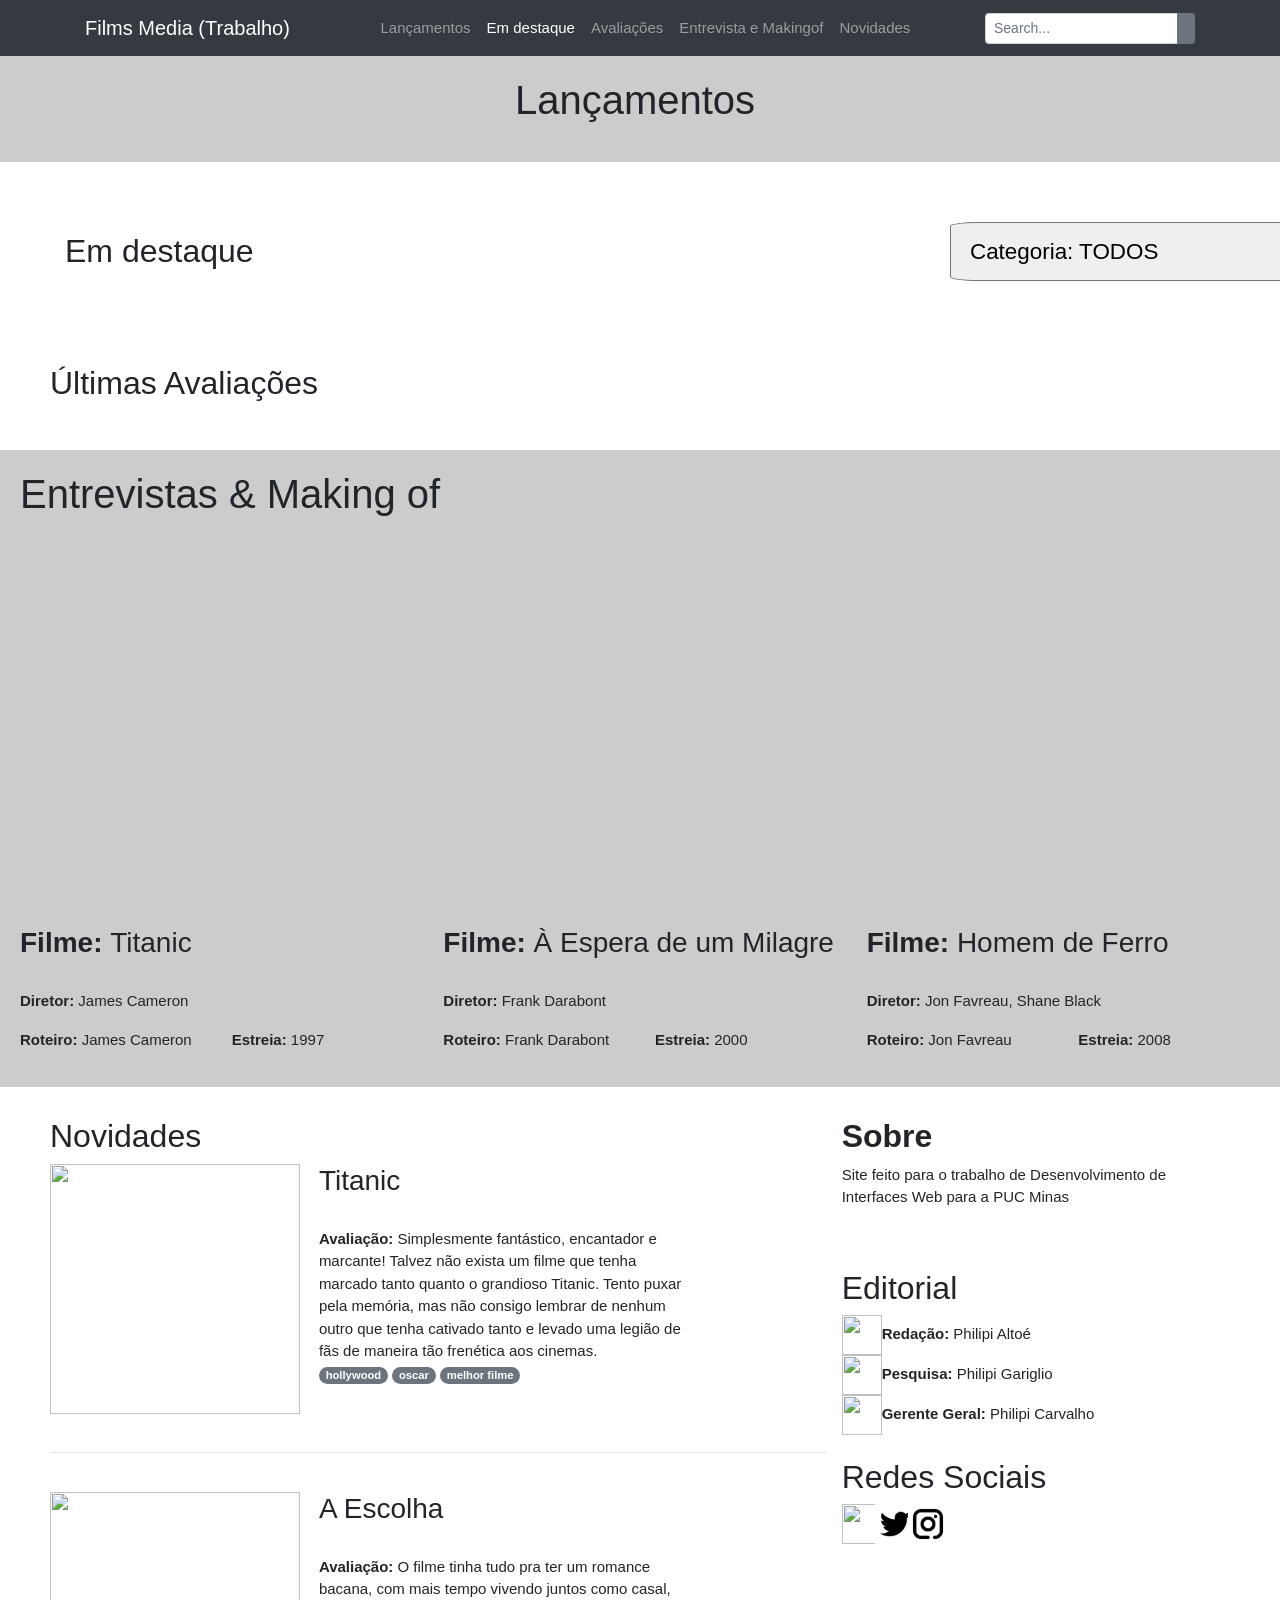
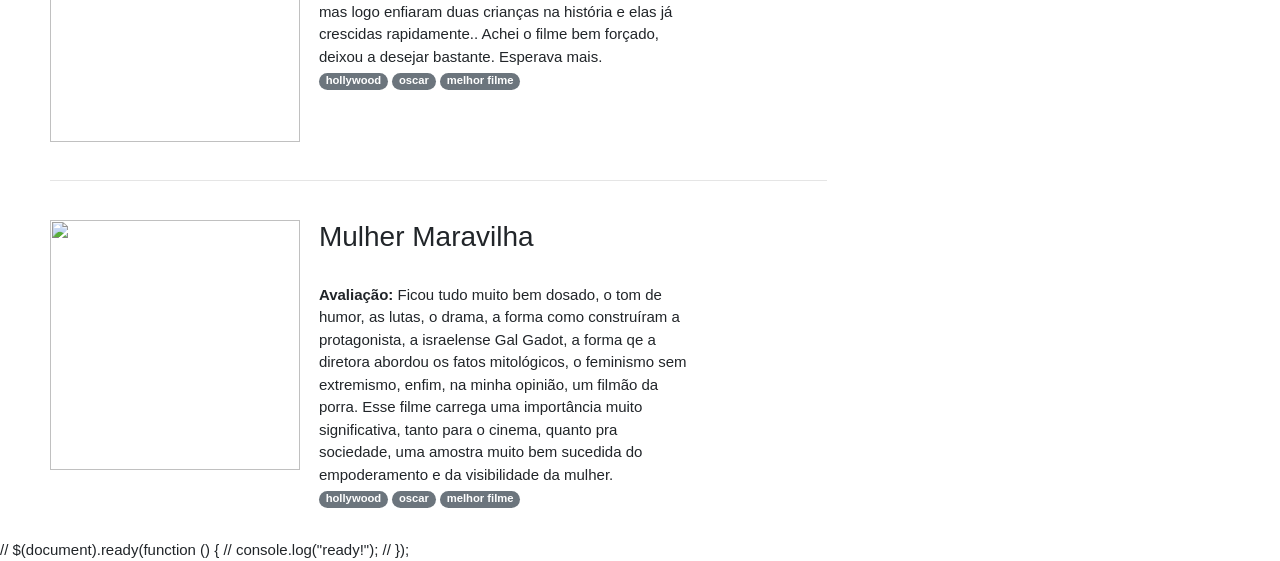
==== home.html @ abcd7709 "commit 2" ====
<html>

<head>
    <meta charset="UTF-8">
    <meta name="viewport" content="width=device-width, initial-scale=1, shrink-to-fit=no">
    <link rel="stylesheet" href="https://stackpath.bootstrapcdn.com/bootstrap/4.5.2/css/bootstrap.min.css"
        integrity="sha384-JcKb8q3iqJ61gNV9KGb8thSsNjpSL0n8PARn9HuZOnIxN0hoP+VmmDGMN5t9UJ0Z" crossorigin="anonymous">
    <link rel="stylesheet" href="Styles/Style.css">
    <title>Trabalho Prático</title>
    <!-- <script src="https://ajax.googleapis.com/ajax/libs/jquery/3.5.1/jquery.min.js"></script> -->
    <script type="text/javascript" src="/Scripts/lancamentos.js"></script>
    <script type="text/javascript" src="/Scripts/destaques.js"></script>
</head>

<body>
    <!-- Navegação -->
    <nav class="navbar navbar-expand-md navbar-dark bg-dark">
        <div class="container">
            <a class="navbar-brand" href="index.html">Films Media (Trabalho)</a>
            <button class="navbar-toggler" type="button" data-toggle="collapse" data-target="#navbarsExampleDefault"
                aria-controls="navbarsExampleDefault" aria-expanded="false" aria-label="Toggle navigation">
                <span class="navbar-toggler-icon"></span>
            </button>

            <div class="collapse navbar-collapse justify-content-end" id="navbarsExampleDefault">
                <ul class="navbar-nav m-auto">
                    <li class="nav-item">
                        <a class="nav-link" href="index.html">Lançamentos</a>
                    </li>
                    <li class="nav-item active">
                        <a class="nav-link" href="category.html">Em destaque<span class="sr-only">(current)</span></a>
                    </li>
                    <li class="nav-item">
                        <a class="nav-link" href="product.html">Avaliações</a>
                    </li>
                    <li class="nav-item">
                        <a class="nav-link" href="cart.html">Entrevista e Makingof</a>
                    </li>
                    <li class="nav-item">
                        <a class="nav-link" href="contact.html">Novidades</a>
                    </li>
                </ul>

                <form class="form-inline my-2 my-lg-0">
                    <div class="input-group input-group-sm">
                        <input type="text" class="form-control" aria-label="Small"
                            aria-describedby="inputGroup-sizing-sm" placeholder="Search...">
                        <div class="input-group-append">
                            <button type="button" class="btn btn-secondary btn-number">
                                <i class="fa fa-search"></i>
                            </button>
                        </div>
                    </div>
                </form>
            </div>
        </div>
    </nav>

    <!-- Coursel de Lancamento -->
    <section class="lancamento container-fluid">
        <h1>Lançamentos</h1>
        <div class="carousel slide" id="carousel1_indicator" data-ride="carousel">
            <!-- <ol class="carousel-indicators">
                <li data-target="#carousel1_indicator" data-slide-to="0" class="active"></li>
                <li data-target="#carousel1_indicator" data-slide-to="1"></li>
                <li data-target="#carousel1_indicator" data-slide-to="2"></li>
            </ol> -->
            <div id="lancamentos-js" class="carousel-inner">
                <script>ListarLancamentos()</script>
                <!-- <a class="carousel-control-prev" href="#carousel1_indicator" role="button" data-slide="prev">
                    <span class="carousel-control-prev-icon" aria-hidden="true"></span>
                    <span class="sr-only">Previous</span>
                  </a>
                  <a class="carousel-control-next" href="#carousel1_indicator" role="button" data-slide="next">
                    <span class="carousel-control-next-icon" aria-hidden="true"></span>
                    <span class="sr-only">Next</span>
                  </a> -->
            </div>
        </div>
    </section>

    <main>
        <!-- Destaques -->
        <section class="destaque container-fluid">
            <div class="row">
                <div class="col-md-9">
                    <h2>Em destaque</h2>
                </div>
                <div class="col-md-3">
                    <h2>
                        <select name="categoria" id="categoria">
                            <option autofocus value="default">Categoria: TODOS</option>
                            <option value="Aventura">Aventura</option>
                            <option value="Romance">Romance</option>
                            <option value="Comedia">Comedia</option>
                        </select>
                    </h2>
                </div>
            </div>
            <div id="destaques-js" class="filmes-destaque row">
                <script>ListarDestaques();</script>
            </div>
        </section>
        <br>
        <br>
        <section class="avaliacao">
            <h2>Últimas Avaliações</h2>
            <div id="avaliacaoes-js" class="row">
                <!-- ListarDestaques tbm preenche aqui -->
            </div>
        </section>
    </main>

    <section class="entrevista container-fluid">
        <h1>Entrevistas & Making of</h1>
        <div class="row">
            <div class="col-md-4">
                <iframe src="https://www.youtube.com/embed/ra3eGAujZfc" frameborder="0"
                    allow="accelerometer; autoplay; clipboard-write; encrypted-media; gyroscope; picture-in-picture"
                    allowfullscreen></iframe>
                <h3><b>Filme: </b>Titanic</h3>
                <br>
                <p><b>Diretor: </b>James Cameron</p>
                <div class="row">
                    <div class="col-md-6">
                        <p><b>Roteiro: </b>James Cameron</p>
                    </div>
                    <div class="col-md-4">
                        <p><b>Estreia: </b>1997</p>
                    </div>
                </div>
            </div>
            <div class="col-md-4">
                <iframe src="https://www.youtube.com/embed/_v6gjCum-LI" frameborder="0"
                    allow="accelerometer; autoplay; clipboard-write; encrypted-media; gyroscope; picture-in-picture"
                    allowfullscreen></iframe>
                <h3><b>Filme: </b>À Espera de um Milagre</h3>
                <br>
                <p><b>Diretor: </b>Frank Darabont</p>
                <div class="row">
                    <div class="col-md-6">
                        <p><b>Roteiro: </b>Frank Darabont</p>
                    </div>
                    <div class="col-md-4">
                        <p><b>Estreia: </b>2000</p>
                    </div>
                </div>
            </div>
            <div class="col-md-4">
                <iframe src="https://www.youtube.com/embed/AQhplTZBoUQ" frameborder="0"
                    allow="accelerometer; autoplay; clipboard-write; encrypted-media; gyroscope; picture-in-picture"
                    allowfullscreen></iframe>
                <h3><b>Filme: </b>Homem de Ferro</h3>
                <br>
                <p><b>Diretor: </b>Jon Favreau, Shane Black</p>
                <div class="row">
                    <div class="col-md-6">
                        <p><b>Roteiro: </b>Jon Favreau</p>
                    </div>
                    <div class="col-md-4">
                        <p><b>Estreia: </b>2008</p>
                    </div>
                </div>
            </div>
        </div>
    </section>

    <div class="nov-so-edi container-fluid">
        <div class="row">
            <section class="novidades col-md-8">
                <h2>Novidades</h2>
                <div class="row">
                    <div class="col-md-4">
                        <img
                            src="https://upload.wikimedia.org/wikipedia/en/1/19/Titanic_%28Official_Film_Poster%29.png" />
                    </div>
                    <div class="col-md-6">
                        <h3>Titanic</h3><br>
                        <b>Avaliação: </b> Simplesmente fantástico, encantador e marcante! Talvez não exista um filme
                        que tenha marcado tanto quanto o grandioso Titanic. Tento puxar pela memória, mas não consigo
                        lembrar de nenhum outro que tenha cativado tanto e levado uma legião de fãs de maneira tão
                        frenética aos cinemas.
                        <br>
                        <span class="badge badge-pill badge-secondary">hollywood</span>
                        <span class="badge badge-pill badge-secondary">oscar</span>
                        <span class="badge badge-pill badge-secondary">melhor filme</span>
                    </div>
                </div>
                <br>
                <hr><br>
                <div class="row">
                    <div class="col-md-4">
                        <img src="https://br.web.img3.acsta.net/pictures/15/12/22/14/50/434620.jpg" />
                    </div>
                    <div class="col-md-6">
                        <h3>A Escolha</h3><br>
                        <b>Avaliação: </b> O filme tinha tudo pra ter um romance bacana, com mais tempo vivendo juntos
                        como casal, mas logo enfiaram duas crianças na história e elas já crescidas rapidamente.. Achei
                        o filme bem forçado, deixou a desejar bastante. Esperava mais.
                        <br>
                        <span class="badge badge-pill badge-secondary">hollywood</span>
                        <span class="badge badge-pill badge-secondary">oscar</span>
                        <span class="badge badge-pill badge-secondary">melhor filme</span>
                    </div>
                </div>
                <br>
                <hr><br>
                <div class="row">
                    <div class="col-md-4">
                        <img src="https://i.pinimg.com/originals/2c/33/5b/2c335b8d036747c4e0101c4b8266452b.jpg" />
                    </div>
                    <div class="col-md-6">
                        <h3>Mulher Maravilha</h3><br>
                        <b>Avaliação: </b>Ficou tudo muito bem dosado, o tom de humor, as lutas, o drama, a forma como
                        construíram a protagonista, a israelense Gal Gadot, a forma qe a diretora abordou os fatos
                        mitológicos, o feminismo sem extremismo, enfim, na minha opinião, um filmão da porra. Esse filme
                        carrega uma importância muito significativa, tanto para o cinema, quanto pra sociedade, uma
                        amostra muito bem sucedida do empoderamento e da visibilidade da mulher.
                        <br>
                        <span class="badge badge-pill badge-secondary">hollywood</span>
                        <span class="badge badge-pill badge-secondary">oscar</span>
                        <span class="badge badge-pill badge-secondary">melhor filme</span>
                    </div>
                </div>
            </section>
            <div class="direita col-md-4">
                <section class="sobre">
                    <h2><b>Sobre</b></h2>
                    Site feito para o trabalho de Desenvolvimento de Interfaces Web para a PUC Minas
                </section>
                <section class="editorial">
                    <h2>Editorial</h2>
                    <img src="https://cdn.icon-icons.com/icons2/1674/PNG/512/person_110935.png"><b>Redação: </b>Philipi Altoé<br>
                    <img src="https://cdn.icon-icons.com/icons2/1674/PNG/512/person_110935.png"><b>Pesquisa: </b>Philipi Gariglio<br>
                    <img src="https://cdn.icon-icons.com/icons2/1674/PNG/512/person_110935.png"><b>Gerente Geral:
                    </b>Philipi Carvalho<br>
                    <br>
                    <h2>Redes Sociais</h2>
                    <div class="row">
                        <div class="col-md-1">
                            <img src="https://img.icons8.com/ios/452/facebook-new.png">
                        </div>
                        <div class="col-md-1">
                            <img
                                src="[data-uri]">
                        </div>
                        <div class="col-md-1">
                            <img
                                src="[data-uri]">
                        </div>
                    </div>
                </section>
            </div>
        </div>
    </div>


    <!--OptionalJavaScript-->
    <!--jQueryfirst, thenPopper.js, thenBootstrapJS -->
    // $(document).ready(function () {
    // console.log("ready!");
    // });
    </script>


    <script src="js/addons/rating.js "></script>
    <script src="https://code.jquery.com/jquery-3.5.1.slim.min.js "
        integrity="sha384-DfXdz2htPH0lsSSs5nCTpuj/zy4C+OGpamoFVy38MVBnE+IbbVYUew+OrCXaRkfj "
        crossorigin="anonymous "></script>
    <script src="https://cdn.jsdelivr.net/npm/popper.js@1.16.1/dist/umd/popper.min.js "
        integrity="sha384-9/reFTGAW83EW2RDu2S0VKaIzap3H66lZH81PoYlFhbGU+6BZp6G7niu735Sk7lN "
        crossorigin="anonymous "></script>
    <script src="https://stackpath.bootstrapcdn.com/bootstrap/4.5.2/js/bootstrap.min.js "
        integrity="sha384-B4gt1jrGC7Jh4AgTPSdUtOBvfO8shuf57BaghqFfPlYxofvL8/KUEfYiJOMMV+rV "
        crossorigin="anonymous "></script>
</body>

</html>
---- Styles/Style.css ----
body {
    font-size: 15px;
}

.carousel-item {
    height: 500px;
    background-size: cover;
}

.sinopse {
    padding-top: 20px;
    padding-left: 25px;
    text-align: left;
}

main {
    padding: 20px 20px 20px;
}

.video {
    margin: 20px;
    height: 450px;
    width: 900px;
}

.lancamento {
    background: #ccc;
    padding-right: 25px;
    margin-bottom: 30px;
}

.lancamento h1 {
    padding-top: 20px;
    padding-bottom: 30px;
    text-align: center;
}

.img-card img {
    height: 400px;
}

.img-card {
    text-align: center;
}

.destaque .row:first-child {
    padding: 10px 30px 20px;
    align-items: center;
}

#categoria {
    border-radius: 7%;
    padding: 15px;
    font-size: 0.7em;
    width: 400px;
}

.avaliacao {
    padding: 10px 30px 20px;
    align-items: center;
}

.avaliacao .row img {
    width: 70px;
    height: 70px;
    border-radius: 50%;
}

.entrevista {
    background: #ccc;
    padding: 20px 20px;
}

.entrevista iframe {
    height: 400px;
    width: 500px;
}

.nov-so-edi {
    padding: 30px 50px;
}

.novidades {
    margin-right: -20px;
}

.novidades img {
    height: 250px;
    width: 250px;
}

.direita {
    padding-left: 20px;
}

.editorial {
    padding-top: 60px;
}

.editorial img {
    width: 40px;
    height: 40px;
}
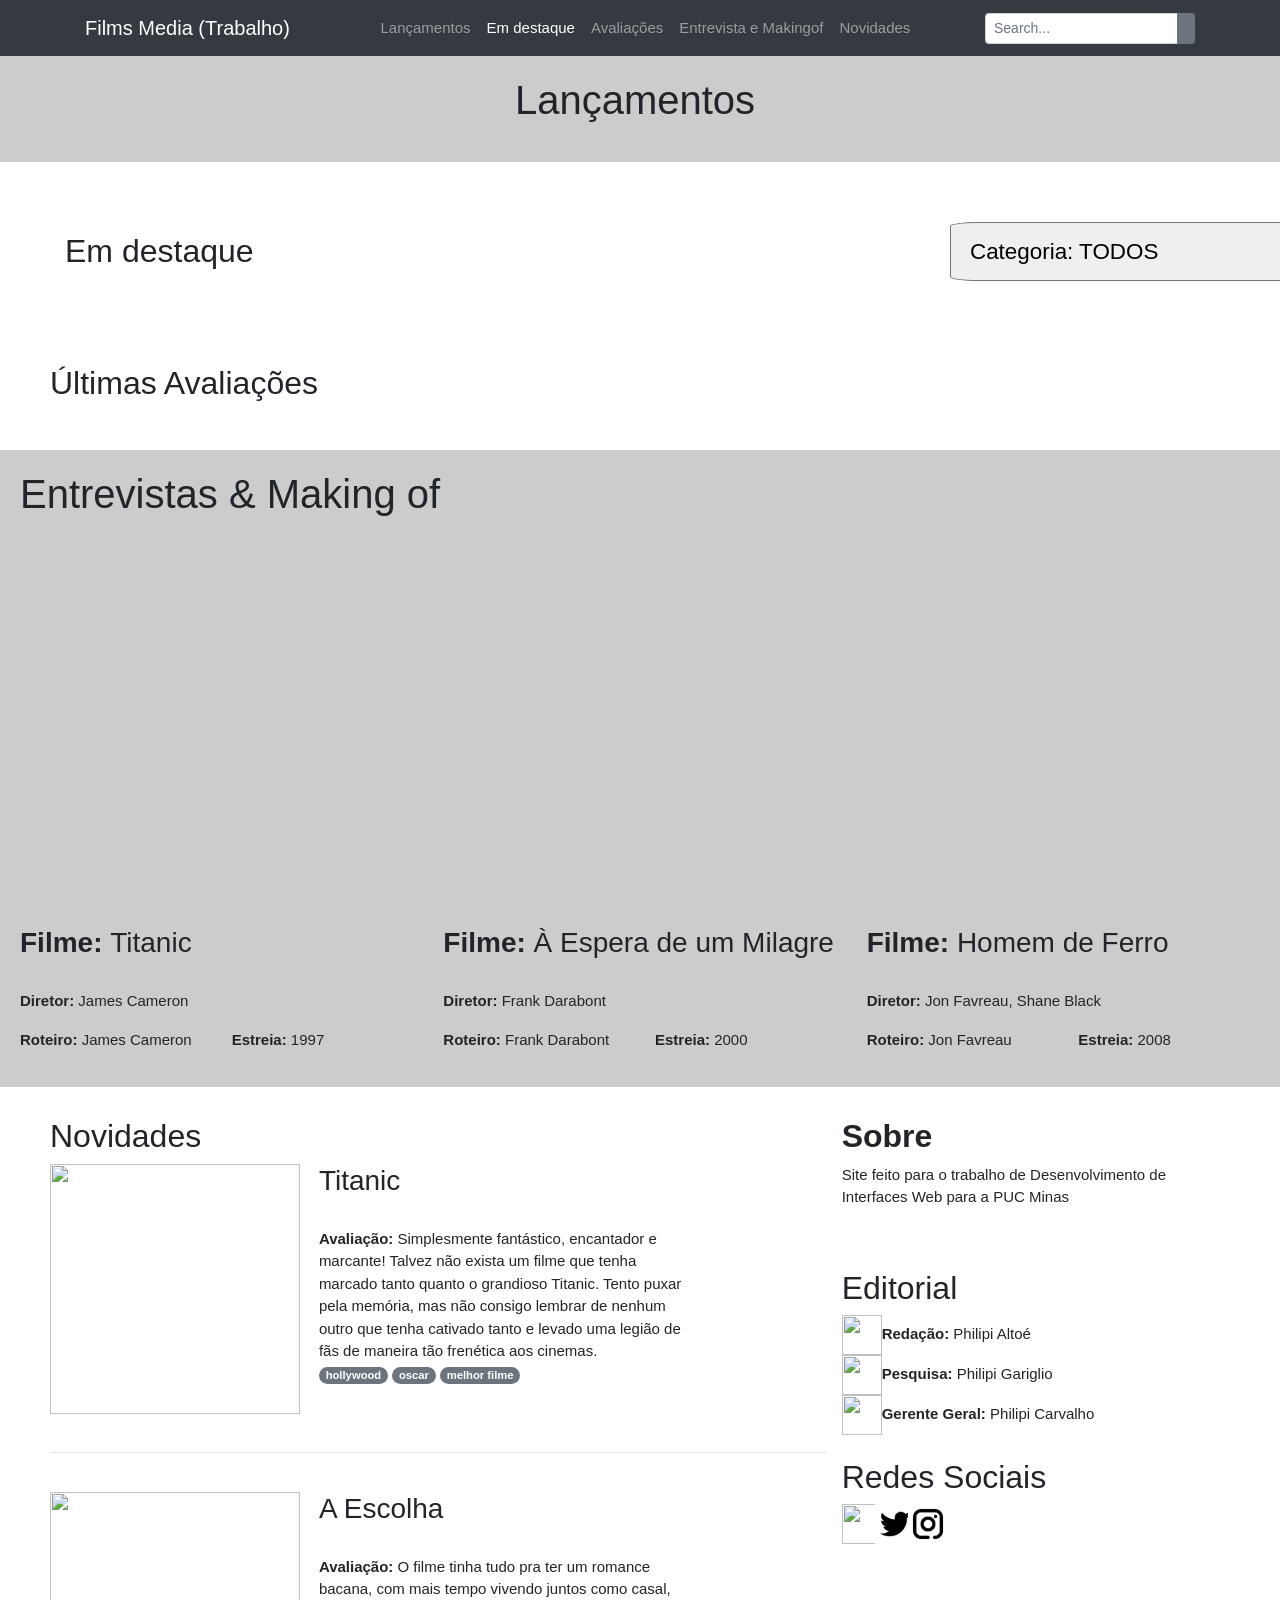
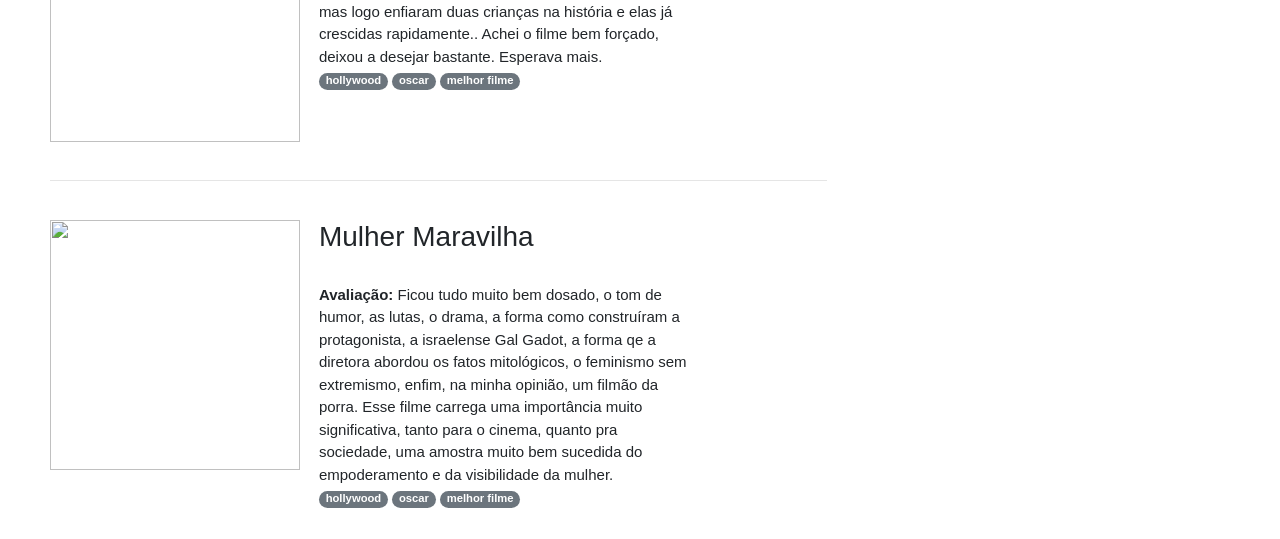
==== commit a774d0fa: "hf" ====
--- a/home.html
+++ b/home.html
@@ -7,7 +7,6 @@
         integrity="sha384-JcKb8q3iqJ61gNV9KGb8thSsNjpSL0n8PARn9HuZOnIxN0hoP+VmmDGMN5t9UJ0Z" crossorigin="anonymous">
     <link rel="stylesheet" href="Styles/Style.css">
     <title>Trabalho Prático</title>
-    <!-- <script src="https://ajax.googleapis.com/ajax/libs/jquery/3.5.1/jquery.min.js"></script> -->
     <script type="text/javascript" src="/Scripts/lancamentos.js"></script>
     <script type="text/javascript" src="/Scripts/destaques.js"></script>
 </head>
@@ -60,21 +59,8 @@
     <section class="lancamento container-fluid">
         <h1>Lançamentos</h1>
         <div class="carousel slide" id="carousel1_indicator" data-ride="carousel">
-            <!-- <ol class="carousel-indicators">
-                <li data-target="#carousel1_indicator" data-slide-to="0" class="active"></li>
-                <li data-target="#carousel1_indicator" data-slide-to="1"></li>
-                <li data-target="#carousel1_indicator" data-slide-to="2"></li>
-            </ol> -->
             <div id="lancamentos-js" class="carousel-inner">
                 <script>ListarLancamentos()</script>
-                <!-- <a class="carousel-control-prev" href="#carousel1_indicator" role="button" data-slide="prev">
-                    <span class="carousel-control-prev-icon" aria-hidden="true"></span>
-                    <span class="sr-only">Previous</span>
-                  </a>
-                  <a class="carousel-control-next" href="#carousel1_indicator" role="button" data-slide="next">
-                    <span class="carousel-control-next-icon" aria-hidden="true"></span>
-                    <span class="sr-only">Next</span>
-                  </a> -->
             </div>
         </div>
     </section>
@@ -254,15 +240,6 @@
         </div>
     </div>
 
-
-    <!--OptionalJavaScript-->
-    <!--jQueryfirst, thenPopper.js, thenBootstrapJS -->
-    // $(document).ready(function () {
-    // console.log("ready!");
-    // });
-    </script>
-
-
     <script src="js/addons/rating.js "></script>
     <script src="https://code.jquery.com/jquery-3.5.1.slim.min.js "
         integrity="sha384-DfXdz2htPH0lsSSs5nCTpuj/zy4C+OGpamoFVy38MVBnE+IbbVYUew+OrCXaRkfj "
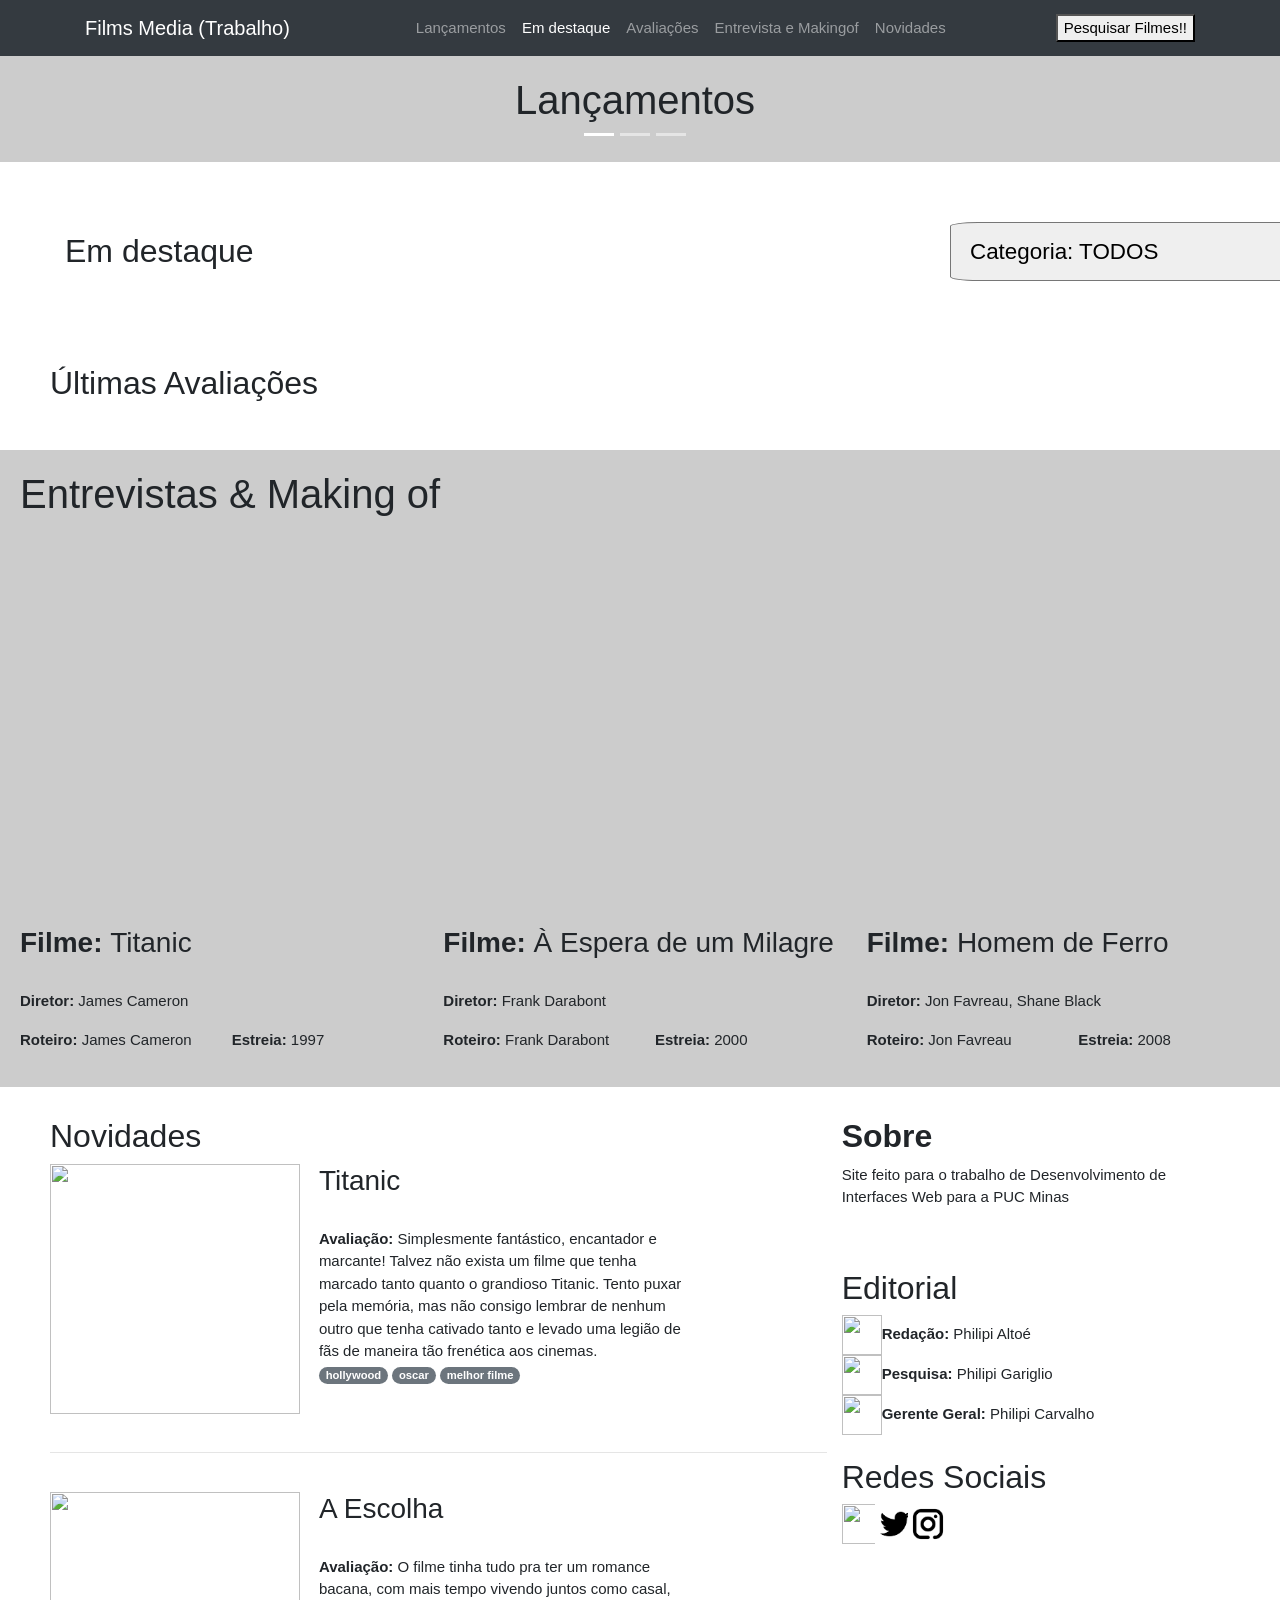
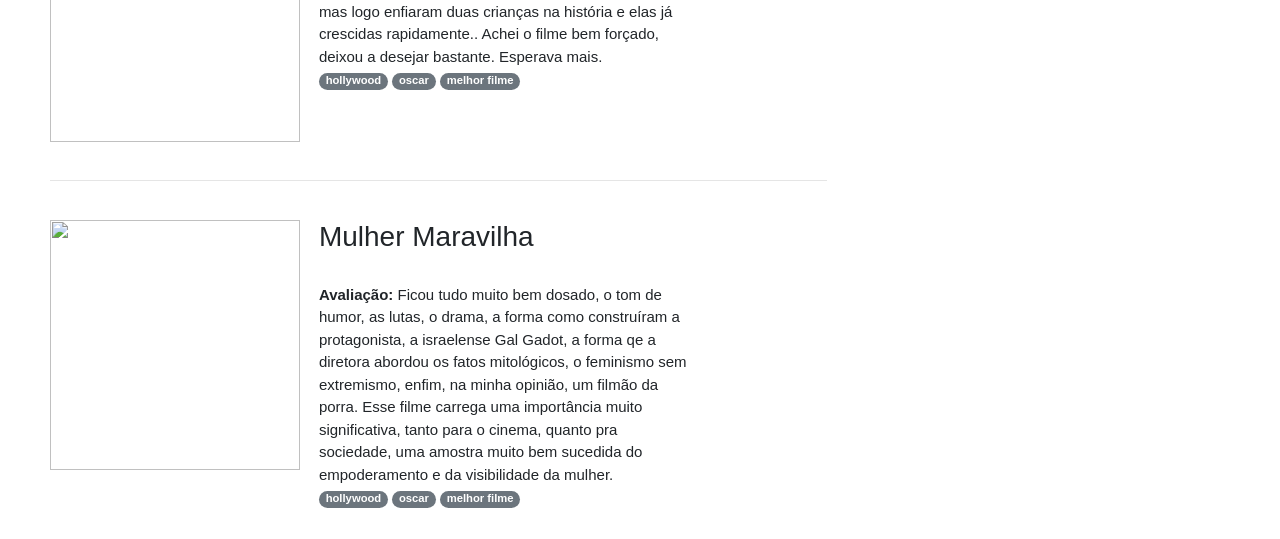
==== commit 9f5657ce: "search" ====
--- a/home.html
+++ b/home.html
@@ -3,6 +3,7 @@
 <head>
     <meta charset="UTF-8">
     <meta name="viewport" content="width=device-width, initial-scale=1, shrink-to-fit=no">
+    <script src="https://ajax.googleapis.com/ajax/libs/jquery/3.5.1/jquery.min.js"></script>
     <link rel="stylesheet" href="https://stackpath.bootstrapcdn.com/bootstrap/4.5.2/css/bootstrap.min.css"
         integrity="sha384-JcKb8q3iqJ61gNV9KGb8thSsNjpSL0n8PARn9HuZOnIxN0hoP+VmmDGMN5t9UJ0Z" crossorigin="anonymous">
     <link rel="stylesheet" href="Styles/Style.css">
@@ -12,6 +13,7 @@
 </head>
 
 <body>
+    <script>LoadMovies();</script>
     <!-- Navegação -->
     <nav class="navbar navbar-expand-md navbar-dark bg-dark">
         <div class="container">
@@ -42,13 +44,7 @@
 
                 <form class="form-inline my-2 my-lg-0">
                     <div class="input-group input-group-sm">
-                        <input type="text" class="form-control" aria-label="Small"
-                            aria-describedby="inputGroup-sizing-sm" placeholder="Search...">
-                        <div class="input-group-append">
-                            <button type="button" class="btn btn-secondary btn-number">
-                                <i class="fa fa-search"></i>
-                            </button>
-                        </div>
+                        <a href="search.html"><button type="button">Pesquisar Filmes!!</button></a>
                     </div>
                 </form>
             </div>
@@ -59,8 +55,14 @@
     <section class="lancamento container-fluid">
         <h1>Lançamentos</h1>
         <div class="carousel slide" id="carousel1_indicator" data-ride="carousel">
+            <ol id="indicators" class="carousel-indicators">
+                <li data-target="#carousel1_indicator" data-slide-to="0" class="active"></li>
+                <li data-target="#carousel1_indicator" data-slide-to="1"></li>
+                <li data-target="#carousel1_indicator" data-slide-to="2"></li>
+              </ol>
             <div id="lancamentos-js" class="carousel-inner">
-                <script>ListarLancamentos()</script>
+
+                <script>//ListarLancamentos()</script>
             </div>
         </div>
     </section>
@@ -216,8 +218,10 @@
                 </section>
                 <section class="editorial">
                     <h2>Editorial</h2>
-                    <img src="https://cdn.icon-icons.com/icons2/1674/PNG/512/person_110935.png"><b>Redação: </b>Philipi Altoé<br>
-                    <img src="https://cdn.icon-icons.com/icons2/1674/PNG/512/person_110935.png"><b>Pesquisa: </b>Philipi Gariglio<br>
+                    <img src="https://cdn.icon-icons.com/icons2/1674/PNG/512/person_110935.png"><b>Redação: </b>Philipi
+                    Altoé<br>
+                    <img src="https://cdn.icon-icons.com/icons2/1674/PNG/512/person_110935.png"><b>Pesquisa: </b>Philipi
+                    Gariglio<br>
                     <img src="https://cdn.icon-icons.com/icons2/1674/PNG/512/person_110935.png"><b>Gerente Geral:
                     </b>Philipi Carvalho<br>
                     <br>
